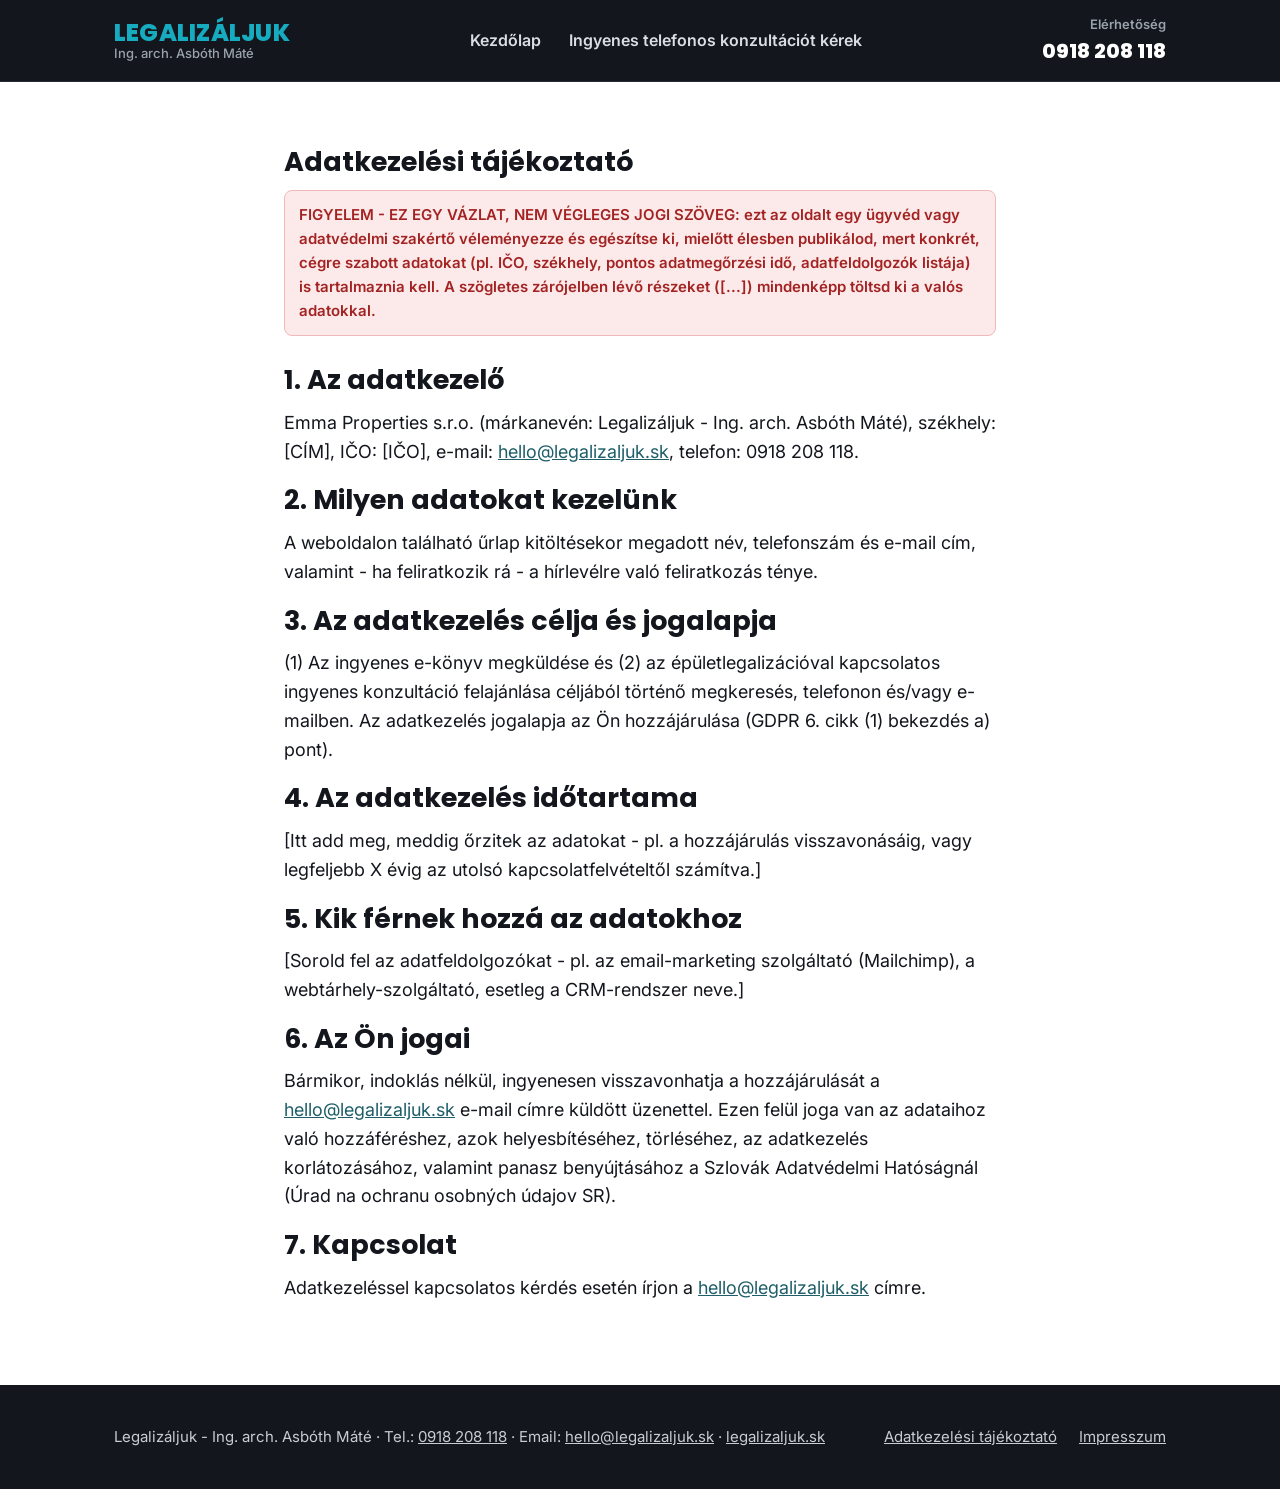
==== adatkezelesi-tajekoztato.html @ 5e718c87 "Initial commit: Legalizáljuk landing page + Supabase/Resend lead pipeline Co-Authored-By: Claude Son" ====
<!DOCTYPE html>
<html lang="hu">
<head>
<meta charset="UTF-8">
<meta name="viewport" content="width=device-width, initial-scale=1.0">
<title>Adatkezelési tájékoztató - Legalizáljuk</title>
<link rel="preconnect" href="https://fonts.googleapis.com">
<link rel="preconnect" href="https://fonts.gstatic.com" crossorigin>
<link href="https://fonts.googleapis.com/css2?family=Inter:wght@400;500;600;700&family=Poppins:wght@700;800&display=swap" rel="stylesheet">
<link rel="stylesheet" href="style.css">
</head>
<body>

<header class="site-header">
  <div class="wrap">
    <a href="index.html" class="logo">
      <span class="logo-word">LEGALIZÁLJUK</span>
      <span class="logo-sub">Ing. arch. Asbóth Máté</span>
    </a>
    <nav class="site-nav">
      <a href="index.html">Kezdőlap</a>
      <a href="index.html#form-consult" data-consult-cta="compact" data-locked-label="Telefonos konzultációt kérek (50 €)">Ingyenes telefonos konzultációt kérek</a>
    </nav>
    <a href="tel:+421918208118" class="header-phone">
      <span class="label">Elérhetőség</span>
      <span class="num">0918 208 118</span>
    </a>
  </div>
</header>

<section class="section">
  <div class="wrap" style="max-width:760px;">
    <h1>Adatkezelési tájékoztató</h1>

    <div class="form-error show" style="margin-bottom:28px;">
      FIGYELEM - EZ EGY VÁZLAT, NEM VÉGLEGES JOGI SZÖVEG: ezt az oldalt egy ügyvéd vagy adatvédelmi szakértő
      véleményezze és egészítse ki, mielőtt élesben publikálod, mert konkrét, cégre szabott adatokat
      (pl. IČO, székhely, pontos adatmegőrzési idő, adatfeldolgozók listája) is tartalmaznia kell.
      A szögletes zárójelben lévő részeket ([...]) mindenképp töltsd ki a valós adatokkal.
    </div>

    <h2>1. Az adatkezelő</h2>
    <p>Emma Properties s.r.o. (márkanevén: Legalizáljuk - Ing. arch. Asbóth Máté), székhely: [CÍM], IČO: [IČO], e-mail: <a href="mailto:hello@legalizaljuk.sk">hello@legalizaljuk.sk</a>, telefon: 0918 208 118.</p>

    <h2>2. Milyen adatokat kezelünk</h2>
    <p>A weboldalon található űrlap kitöltésekor megadott név, telefonszám és e-mail cím, valamint - ha feliratkozik rá - a hírlevélre való feliratkozás ténye.</p>

    <h2>3. Az adatkezelés célja és jogalapja</h2>
    <p>(1) Az ingyenes e-könyv megküldése és (2) az épületlegalizációval kapcsolatos ingyenes konzultáció felajánlása céljából történő megkeresés, telefonon és/vagy e-mailben. Az adatkezelés jogalapja az Ön hozzájárulása (GDPR 6. cikk (1) bekezdés a) pont).</p>

    <h2>4. Az adatkezelés időtartama</h2>
    <p>[Itt add meg, meddig őrzitek az adatokat - pl. a hozzájárulás visszavonásáig, vagy legfeljebb X évig az utolsó kapcsolatfelvételtől számítva.]</p>

    <h2>5. Kik férnek hozzá az adatokhoz</h2>
    <p>[Sorold fel az adatfeldolgozókat - pl. az email-marketing szolgáltató (Mailchimp), a webtárhely-szolgáltató, esetleg a CRM-rendszer neve.]</p>

    <h2>6. Az Ön jogai</h2>
    <p>Bármikor, indoklás nélkül, ingyenesen visszavonhatja a hozzájárulását a <a href="mailto:hello@legalizaljuk.sk">hello@legalizaljuk.sk</a> e-mail címre küldött üzenettel. Ezen felül joga van az adataihoz való hozzáféréshez, azok helyesbítéséhez, törléséhez, az adatkezelés korlátozásához, valamint panasz benyújtásához a Szlovák Adatvédelmi Hatóságnál (Úrad na ochranu osobných údajov SR).</p>

    <h2>7. Kapcsolat</h2>
    <p>Adatkezeléssel kapcsolatos kérdés esetén írjon a <a href="mailto:hello@legalizaljuk.sk">hello@legalizaljuk.sk</a> címre.</p>
  </div>
</section>

<footer class="site-footer">
  <div class="wrap">
    <div>Legalizáljuk - Ing. arch. Asbóth Máté · Tel.: <a href="tel:+421918208118">0918 208 118</a> · Email: <a href="mailto:hello@legalizaljuk.sk">hello@legalizaljuk.sk</a> · <a href="https://legalizaljuk.sk">legalizaljuk.sk</a></div>
    <div class="footer-links">
      <a href="adatkezelesi-tajekoztato.html">Adatkezelési tájékoztató</a>
      <a href="impresszum.html">Impresszum</a>
    </div>
  </div>
</footer>

<!-- ================= MOBIL STICKY CTA SÁV ================= -->
<div class="mobile-sticky-cta">
  <a href="index.html#form-consult" class="btn btn-cyan" data-consult-cta="compact" data-locked-label="Konzultáció (50 €)">Ingyenes konzultáció</a>
  <a href="index.html#form" class="btn btn-outline-dark">Ingyenes könyv</a>
</div>

</body>
</html>
---- style.css ----
/* =========================================================
   Legalizáljuk - landing page stílusok
   Design-elv: fehér alap, sötét szöveg, EGY kiemelő szín
   (sötét teal), nagy kontrasztok, 50+ / gyengénlátó
   látogatóknak is jól olvasható méretek.
   ========================================================= */

:root{
  --ink:        #13161C;
  --ink-soft:   #3A3F49;
  --teal:       #1E5E68;
  --teal-dark:  #163F47;
  --cyan:       #17ABC0;
  --white:      #FFFFFF;
  --bg-soft:    #F4F8F8;
  --border:     #E1E7E7;
  --red:        #E63946;
  --black:      #0B0C0E;
  --radius:     14px;
  --max-w:      1100px;
  --shadow:     0 10px 30px rgba(19,22,28,0.10);
}

*, *::before, *::after{ box-sizing: border-box; }

html{ scroll-behavior: smooth; }

body{
  margin: 0;
  font-family: "Inter", "Segoe UI", system-ui, -apple-system, Arial, sans-serif;
  color: var(--ink);
  background: var(--white);
  font-size: 18px;
  line-height: 1.6;
  -webkit-font-smoothing: antialiased;
}

h1, h2, h3{
  font-family: "Poppins", "Inter", system-ui, sans-serif;
  font-weight: 700;
  line-height: 1.15;
  margin: 0 0 0.5em 0;
  color: var(--ink);
}

p{ margin: 0 0 1em 0; }

a{ color: var(--teal); }

img{ max-width: 100%; display: block; }

.wrap{
  max-width: var(--max-w);
  margin: 0 auto;
  padding: 0 24px;
}

.section{
  padding: 64px 0;
}

.section-tight{ padding: 40px 0; }

.section-alt{
  background: var(--bg-soft);
}

.eyebrow{
  display: inline-block;
  font-weight: 700;
  letter-spacing: 0.04em;
  text-transform: uppercase;
  font-size: 15px;
  color: var(--teal);
  margin-bottom: 12px;
}

.center{ text-align: center; }

/* ---------- Gombok ---------- */
.btn{
  display: inline-flex;
  align-items: center;
  justify-content: center;
  gap: 10px;
  font-family: "Poppins", sans-serif;
  font-weight: 700;
  font-size: 19px;
  text-decoration: none;
  border: none;
  border-radius: 999px;
  padding: 18px 34px;
  cursor: pointer;
  transition: transform .12s ease, box-shadow .12s ease, opacity .12s ease;
  min-height: 56px;
}
.btn:hover{ transform: translateY(-1px); opacity: 0.95; }
.btn:active{ transform: translateY(0); }

.btn-primary{
  background: var(--teal);
  color: var(--white);
  box-shadow: 0 8px 20px rgba(30,94,104,0.30);
}
.btn-cyan{
  background: var(--cyan);
  color: var(--ink);
  box-shadow: 0 8px 20px rgba(23,171,192,0.30);
}
.btn-outline{
  background: transparent;
  color: var(--teal);
  border: 2px solid var(--teal);
}
.btn-block{ width: 100%; }
.btn-lg{ font-size: 21px; padding: 20px 30px; }
.btn[hidden]{ display: none; }

/* ---------- Konzultáció CTA - akciós visszaszámlálós gomb ---------- */
.btn-timer{
  flex-direction: column;
  gap: 6px;
  padding-top: 13px;
  padding-bottom: 13px;
}
.btn-timer .timer-row{
  display: flex;
  align-items: center;
  flex-wrap: wrap;
  justify-content: center;
  gap: 8px;
  font-size: 13px;
  font-weight: 700;
  letter-spacing: 0;
}
.btn-timer .orig-offer{
  opacity: 0.8;
}
.btn-timer .orig-price{
  display: inline-block;
  font-size: 15px;
  font-weight: 800;
  text-decoration: line-through;
  text-decoration-color: var(--red);
  text-decoration-thickness: 2px;
  margin-left: 3px;
}
.btn-timer .free-badge{
  display: inline-flex;
  align-items: center;
  gap: 5px;
  background: var(--red);
  color: var(--white);
  font-weight: 800;
  font-size: 14px;
  letter-spacing: 0.02em;
  padding: 4px 11px;
  border-radius: 999px;
  box-shadow: 0 2px 8px rgba(230,57,70,0.45);
}
.btn-timer .free-badge .consult-timer-value{
  font-variant-numeric: tabular-nums;
  font-size: 15px;
  font-weight: 900;
}
.btn-timer .timer-main{
  font-family: "Poppins", sans-serif;
}
.btn-timer .timer-main .word-ingyenes{
  font-size: 1.18em;
  font-weight: 900;
}
/* "lezárt" (24 órás) állapot - nincs ár, helyette piros sürgetés hívja fel a figyelmet */
.btn-timer.is-locked .urgent-badge{
  display: inline-flex;
  align-items: center;
  gap: 7px;
  background: var(--red);
  color: var(--white);
  font-weight: 800;
  font-size: 14px;
  letter-spacing: 0.02em;
  padding: 4px 12px;
  border-radius: 999px;
  box-shadow: 0 2px 8px rgba(230,57,70,0.45);
}
.urgent-dot{
  display: inline-block;
  width: 8px;
  height: 8px;
  flex-shrink: 0;
  border-radius: 50%;
  background: var(--white);
  animation: legal-pulse-dot-white 1.6s infinite;
}
/* piros sürgető pötty a kompakt CTA-kon (fejléc-nav, mobil sticky sáv) */
[data-consult-cta="compact"].is-locked{
  color: var(--red);
  font-weight: 800;
}
[data-consult-cta="compact"].is-locked .urgent-dot{
  background: var(--red);
  margin-right: 7px;
  vertical-align: middle;
  animation: legal-pulse-dot-red 1.6s infinite;
}
.btn[data-consult-cta="compact"].is-locked{
  background: var(--red);
  border-color: var(--red);
  color: var(--white);
}
.btn[data-consult-cta="compact"].is-locked .urgent-dot{ background: var(--white); }
.text-urgent{ color: var(--red); font-weight: 800; }
@keyframes legal-pulse-dot-white{
  0%{ box-shadow: 0 0 0 0 rgba(255,255,255,0.7); }
  70%{ box-shadow: 0 0 0 6px rgba(255,255,255,0); }
  100%{ box-shadow: 0 0 0 0 rgba(255,255,255,0); }
}
@keyframes legal-pulse-dot-red{
  0%{ box-shadow: 0 0 0 0 rgba(230,57,70,0.6); }
  70%{ box-shadow: 0 0 0 6px rgba(230,57,70,0); }
  100%{ box-shadow: 0 0 0 0 rgba(230,57,70,0); }
}

/* ---------- Fejléc (sötét, ugyanaz mint a hero) ---------- */
.site-header{
  position: sticky;
  top: 0;
  z-index: 50;
  background: var(--ink);
  border-bottom: 1px solid #262B34;
}
.site-header .wrap{
  display: flex;
  align-items: center;
  justify-content: space-between;
  padding-top: 14px;
  padding-bottom: 14px;
  gap: 16px;
}
.site-nav{
  display: flex;
  gap: 28px;
}
.site-nav a{
  font-weight: 600;
  font-size: 16px;
  color: #D9DEE3;
  text-decoration: none;
}
.site-nav a:hover{ color: var(--cyan); }
.site-nav a.active{ color: var(--cyan); }
@media (max-width: 680px){
  .site-nav{ display: none; }
}
.logo{
  display: flex;
  flex-direction: column;
  line-height: 1.1;
  text-decoration: none;
}
.logo-word{
  font-family: "Poppins", sans-serif;
  font-weight: 800;
  font-size: 24px;
  color: var(--cyan);
  letter-spacing: 0.01em;
}
.logo-sub{
  font-size: 13px;
  color: #9AA3AC;
  font-weight: 500;
}
.header-phone{
  display: flex;
  flex-direction: column;
  align-items: flex-end;
  text-decoration: none;
  color: var(--white);
}
.header-phone .label{
  font-size: 13px;
  color: #9AA3AC;
  font-weight: 600;
}
.header-phone .num{
  font-family: "Poppins", sans-serif;
  font-weight: 800;
  font-size: 20px;
  color: var(--white);
  white-space: nowrap;
}
.header-phone:hover .num{ color: var(--cyan); }

/* ---------- HERO (sötét) ---------- */
.hero{
  padding: 80px 0 64px 0;
  text-align: center;
}
.hero-dark{
  background: var(--ink);
  color: var(--white);
}
.hero-dark h1{
  color: var(--white);
  font-size: clamp(32px, 5.4vw, 50px);
  max-width: 820px;
  margin: 0 auto 18px auto;
}
.hero-dark .hero-sub{
  font-size: clamp(19px, 2.6vw, 24px);
  font-weight: 500;
  font-family: "Inter", sans-serif;
  color: #D9DEE3;
  max-width: 680px;
  margin: 0 auto 40px auto;
  line-height: 1.5;
}
.hero-flag-badge{
  display: inline-flex;
  align-items: center;
  gap: 8px;
  background: rgba(255,255,255,0.08);
  border: 1px solid rgba(255,255,255,0.2);
  color: #D9DEE3;
  font-weight: 700;
  font-size: 14px;
  padding: 8px 18px;
  border-radius: 999px;
  margin-bottom: 22px;
}
.hero-ctas{
  display: flex;
  flex-direction: column;
  align-items: center;
  gap: 24px;
}
.hero-contact{
  display: inline-flex;
  flex-direction: column;
  align-items: center;
  gap: 4px;
  text-decoration: none;
}
.hero-contact .label{
  font-size: 14px;
  font-weight: 700;
  color: #9AA3AC;
  text-transform: uppercase;
  letter-spacing: 0.05em;
}
.hero-contact .hero-phone{
  font-family: "Poppins", sans-serif;
  font-weight: 800;
  font-size: 26px;
  color: var(--white);
}
.hero-contact-extra{
  display: flex;
  gap: 24px;
  flex-wrap: wrap;
  justify-content: center;
  margin-top: 4px;
}
.hero-contact-extra a{
  display: inline-flex;
  align-items: center;
  gap: 7px;
  color: #D9DEE3;
  font-weight: 600;
  font-size: 15px;
  text-decoration: none;
}
.hero-contact-extra a:hover{ color: var(--cyan); }
.hero-contact-extra svg{ width: 19px; height: 19px; flex-shrink: 0; }

/* ---------- VISSZASZÁMLÁLÓ ---------- */
.countdown-panel{
  background: var(--black);
  color: var(--white);
  padding: 48px 0;
}
.countdown-title{
  max-width: 760px;
  margin: 0 auto 28px auto;
  text-align: center;
  font-size: clamp(17px, 2.4vw, 21px);
  font-weight: 600;
  color: #E7E7E7;
  font-family: "Inter", sans-serif;
}
.countdown-grid{
  display: flex;
  justify-content: center;
  gap: clamp(10px, 3vw, 28px);
  flex-wrap: wrap;
  margin-bottom: 28px;
}
.countdown-unit{
  text-align: center;
  min-width: 78px;
}
.countdown-unit .num{
  font-family: "Poppins", sans-serif;
  font-weight: 800;
  font-size: clamp(38px, 8vw, 64px);
  color: var(--red);
  line-height: 1;
  font-variant-numeric: tabular-nums;
}
.countdown-unit .lbl{
  margin-top: 6px;
  font-size: 14px;
  text-transform: uppercase;
  letter-spacing: 0.06em;
  color: #B9B9B9;
  font-weight: 700;
}
.countdown-note{
  max-width: 680px;
  margin: 0 auto;
  text-align: center;
  color: var(--white);
  font-size: 18px;
  font-weight: 600;
}

/* ---------- E-KÖNYV ---------- */
.ebook-section .wrap{
  display: grid;
  grid-template-columns: minmax(300px, 460px) 1fr;
  gap: 48px;
  align-items: center;
}
.ebook-cover-wrap{
  justify-self: center;
}
.ebook-cover-wrap img{
  border-radius: 10px;
  box-shadow: var(--shadow);
  transform: rotate(-2deg);
}
.ebook-copy h2{ font-size: clamp(24px,3vw,30px); }
.ebook-copy .sub{
  font-size: 17px;
  color: var(--ink-soft);
  margin-bottom: 26px;
}

/* ---------- BEMUTATKOZÁS ---------- */
.bio-section .wrap{
  display: grid;
  grid-template-columns: minmax(200px, 300px) 1fr;
  gap: 48px;
  align-items: center;
}
.bio-photo img{
  border-radius: var(--radius);
  box-shadow: var(--shadow);
  aspect-ratio: 4/5;
  object-fit: cover;
  width: 100%;
}
.bio-copy h2{ font-size: clamp(26px,3.6vw,34px); }
.bio-name{
  font-family: "Poppins", sans-serif;
  font-weight: 800;
  font-size: 24px;
  margin-top: 4px;
}
.bio-title{
  color: var(--teal);
  font-weight: 700;
  margin-bottom: 16px;
}
.bio-quote{
  margin-top: 18px;
  padding-left: 18px;
  border-left: 4px solid var(--cyan);
  font-style: italic;
  color: var(--ink-soft);
  font-size: 19px;
}

/* ---------- PROBLÉMA lista ---------- */
.problem-list{
  display: grid;
  grid-template-columns: repeat(2, 1fr);
  gap: 24px;
  margin-top: 36px;
}
.problem-card{
  display: flex;
  gap: 16px;
  align-items: flex-start;
  background: var(--white);
  border: 1px solid var(--border);
  border-radius: var(--radius);
  padding: 22px;
}
.problem-card img{
  width: 44px;
  height: 44px;
  flex-shrink: 0;
}
.problem-card p{
  margin: 0;
  font-size: 18px;
  font-weight: 600;
  color: var(--ink);
}

/* ---------- MEGOLDÁS ---------- */
.solution-list{
  list-style: none;
  margin: 24px 0 32px 0;
  padding: 0;
  max-width: 720px;
}
.solution-list li{
  display: flex;
  gap: 14px;
  align-items: flex-start;
  font-size: 19px;
  font-weight: 600;
  padding: 10px 0;
  border-bottom: 1px solid var(--border);
}
.solution-list li:last-child{ border-bottom: none; }
.solution-list .tick{
  flex-shrink: 0;
  width: 26px;
  height: 26px;
  border-radius: 50%;
  background: var(--teal);
  color: var(--white);
  display: flex;
  align-items: center;
  justify-content: center;
  font-size: 15px;
  font-weight: 800;
  margin-top: 2px;
}

/* ---------- HOGYAN MŰKÖDIK ---------- */
.steps{
  display: grid;
  grid-template-columns: repeat(3, 1fr);
  gap: 28px;
  margin-top: 36px;
}
.steps-4{ grid-template-columns: repeat(4, 1fr); }
@media (max-width: 900px){
  .steps-4{ grid-template-columns: repeat(2, 1fr); }
}
.step{
  text-align: center;
  padding: 8px;
}
.step .step-num{
  width: 56px;
  height: 56px;
  border-radius: 50%;
  background: var(--teal);
  color: var(--white);
  font-family: "Poppins", sans-serif;
  font-weight: 800;
  font-size: 24px;
  display: flex;
  align-items: center;
  justify-content: center;
  margin: 0 auto 16px auto;
}
.step p{ font-size: 18px; font-weight: 600; color: var(--ink); }

/* ---------- Teljes folyamat - függőleges flow-diagram, nyilakkal ---------- */
.flow{
  list-style: none;
  margin: 36px 0 0 0;
  padding: 0;
  max-width: 760px;
}
.flow-step{
  position: relative;
  display: flex;
  gap: 22px;
  padding-bottom: 34px;
}
.flow-step:last-child{ padding-bottom: 0; }
.flow-num{
  position: relative;
  z-index: 1;
  flex-shrink: 0;
  width: 48px;
  height: 48px;
  border-radius: 50%;
  background: var(--teal);
  color: var(--white);
  font-family: "Poppins", sans-serif;
  font-weight: 800;
  font-size: 20px;
  display: flex;
  align-items: center;
  justify-content: center;
}
.flow-step:not(:last-child)::before{
  content: "";
  position: absolute;
  left: 23px;
  top: 48px;
  bottom: -6px;
  width: 2px;
  background: var(--border);
}
.flow-step:not(:last-child)::after{
  content: "▾";
  position: absolute;
  left: 15px;
  bottom: 2px;
  width: 18px;
  height: 18px;
  line-height: 18px;
  text-align: center;
  font-size: 13px;
  color: var(--teal);
  background: var(--white);
}
.flow-body{ padding-top: 6px; }
.flow-title{
  font-family: "Poppins", sans-serif;
  font-weight: 800;
  font-size: 19px;
  color: var(--ink);
  margin: 0 0 4px 0;
}
.flow-body p:not(.flow-title){
  margin: 0;
  color: var(--ink-soft);
  font-size: 16px;
  line-height: 1.55;
}
@media (max-width: 560px){
  .flow-step{ gap: 16px; padding-bottom: 26px; }
  .flow-num{ width: 40px; height: 40px; font-size: 17px; }
  .flow-step:not(:last-child)::before{ left: 19px; top: 40px; }
  .flow-step:not(:last-child)::after{ left: 11px; }
}

/* ---------- CTA doboz ismétlés ---------- */
.cta-repeat{
  text-align: center;
  margin-top: 40px;
}

/* ---------- CTA gombsor (két gomb mindig egymás mellett) ---------- */
.cta-row{
  display: flex;
  flex-wrap: wrap;
  align-items: center;
  gap: 16px;
}
.cta-row-center{ justify-content: center; }

/* ---------- FORM (3 lépéses sötét kvíz-kártya) ---------- */
.form-section-dark{
  background: var(--ink);
}
.wizard-card{
  max-width: 720px;
  margin: 0 auto;
  background: #1E222A;
  border-radius: var(--radius);
  padding: 40px 36px;
  box-shadow: 0 20px 50px rgba(0,0,0,0.35);
}

/* ---------- Könyv-igénylés felugró ablak (modal) ---------- */
.modal-overlay{
  position: fixed;
  inset: 0;
  background: rgba(11,12,14,0.75);
  display: flex;
  align-items: flex-start;
  justify-content: center;
  padding: 40px 20px;
  z-index: 200;
  overflow-y: auto;
}
.modal-overlay[hidden]{ display: none; }
.modal-card{
  position: relative;
  width: 100%;
  margin: auto;
}
.modal-close{
  position: absolute;
  top: 14px;
  right: 14px;
  width: 38px;
  height: 38px;
  border-radius: 50%;
  background: #262B34;
  border: 2px solid #3A414C;
  color: var(--white);
  font-size: 22px;
  line-height: 1;
  cursor: pointer;
  display: flex;
  align-items: center;
  justify-content: center;
  transition: border-color .15s ease, background .15s ease;
}
.modal-close:hover{ border-color: var(--cyan); background: #3A414C; }
body.modal-open{ overflow: hidden; }
@media (max-width: 560px){
  .modal-overlay{ padding: 20px 12px; }
  .modal-card{ padding: 32px 20px; }
}
.form-section-dark .wizard-title{
  color: var(--white);
  text-align: center;
  font-size: clamp(24px, 3.2vw, 32px);
}
.form-section-dark .wizard-sub{
  text-align: center;
  color: #AEB4BC;
  max-width: 520px;
  margin: 0 auto 28px auto;
  font-size: 17px;
}
.wizard-chips{
  display: flex;
  flex-wrap: wrap;
  gap: 8px;
  justify-content: center;
  margin-bottom: 8px;
}
.wizard-chips:not(:empty){ margin-bottom: 24px; }
.chip{
  display: inline-flex;
  align-items: center;
  gap: 8px;
  background: rgba(23,171,192,0.15);
  border: 1px solid var(--cyan);
  color: var(--cyan);
  font-size: 14px;
  font-weight: 700;
  padding: 8px 8px 8px 14px;
  border-radius: 999px;
}
.chip button{
  background: none;
  border: none;
  color: inherit;
  cursor: pointer;
  font-size: 16px;
  line-height: 1;
  padding: 2px;
}
.form-section-dark .wizard-label{
  color: var(--white);
  font-weight: 700;
  font-size: 18px;
  margin: 0 0 16px 0;
}
.option-grid{
  display: grid;
  grid-template-columns: repeat(2, 1fr);
  gap: 12px;
  margin-bottom: 8px;
}
.option-btn{
  background: #262B34;
  border: 2px solid #3A414C;
  color: var(--white);
  font-family: "Inter", sans-serif;
  font-weight: 600;
  font-size: 16px;
  border-radius: 10px;
  padding: 16px 14px;
  cursor: pointer;
  text-align: center;
  transition: border-color .15s ease, background .15s ease;
  min-height: 56px;
}
.option-btn:hover{ border-color: var(--cyan); }
.option-btn.selected{
  background: rgba(23,171,192,0.18);
  border-color: var(--cyan);
  color: var(--cyan);
}
.option-btn-warning{
  grid-column: 1 / -1;
  text-align: left;
  border-color: #7A2E2E;
  color: #FF9C9C;
}
.option-btn-warning:hover{ border-color: var(--red); }
.option-btn-warning.selected{
  background: rgba(230,57,70,0.15);
  border-color: var(--red);
  color: #FFB4B4;
}
.form-section-dark .field label{ color: var(--white); }
.form-section-dark .field input[type="text"],
.form-section-dark .field input[type="tel"],
.form-section-dark .field input[type="email"],
.form-section-dark .field textarea{
  background: #262B34;
  border: 2px solid #3A414C;
  color: var(--white);
}
.form-section-dark .field input[type="text"]::placeholder,
.form-section-dark .field input[type="tel"]::placeholder,
.form-section-dark .field input[type="email"]::placeholder,
.form-section-dark .field textarea::placeholder{ color: #8B929B; }
.form-section-dark .field input:focus,
.form-section-dark .field textarea:focus{ border-color: var(--cyan); }
.form-section-dark .field textarea{ resize: vertical; font-family: inherit; }
.form-section-dark .field textarea.textarea-lg{ min-height: 130px; }
.form-section-dark .checkbox-field label{ color: #C3C8CE; }
.form-section-dark .checkbox-field.required label b{ color: var(--white); }
.form-section-dark .checkbox-field a{ color: var(--cyan); }
.field-row{ display: flex; gap: 16px; }
.field-row .field{ flex: 1; min-width: 0; }
.form-section-dark .field-hint{
  font-size: 14px;
  color: #8B929B;
  margin: -10px 0 20px 0;
}
.wizard-skip{ text-align: center; margin-top: 18px; }
.wizard-skip a{
  color: #9AA3AC;
  font-size: 14px;
  text-decoration: underline;
  cursor: pointer;
}
.wizard-skip a:hover{ color: var(--cyan); }
.wizard-nav{
  display: flex;
  gap: 14px;
  margin-top: 8px;
}
.btn-outline-dark{
  background: transparent;
  border: 2px solid #3A414C;
  color: var(--white);
  font-family: "Poppins", sans-serif;
  font-weight: 700;
  border-radius: 999px;
  padding: 16px 24px;
  cursor: pointer;
  font-size: 17px;
}
.btn-outline-dark:hover{ border-color: var(--cyan); }
.form-section-dark .form-microcopy{ color: #8B929B; }

.field{ margin-bottom: 18px; }
.field label{
  display: block;
  font-weight: 700;
  color: var(--ink);
  margin-bottom: 6px;
  font-size: 16px;
}
.field input[type="text"],
.field input[type="tel"],
.field input[type="email"],
.field textarea{
  width: 100%;
  padding: 14px 16px;
  font-size: 18px;
  border: 2px solid var(--border);
  border-radius: 10px;
  font-family: inherit;
  color: var(--ink);
}
.field textarea{ resize: vertical; }
.field input:focus,
.field textarea:focus{
  outline: none;
  border-color: var(--teal);
}
.checkbox-field{
  display: flex;
  gap: 12px;
  align-items: flex-start;
  margin-bottom: 16px;
}
.checkbox-field input{
  width: 22px;
  height: 22px;
  margin-top: 3px;
  flex-shrink: 0;
  accent-color: var(--teal);
}
.checkbox-field label{
  font-size: 15px;
  color: var(--ink-soft);
  line-height: 1.5;
}
.checkbox-field.required label b{ color: var(--ink); }
.form-microcopy{
  text-align: center;
  font-size: 14px;
  color: var(--ink-soft);
  margin-top: 14px;
}
.form-error{
  display: none;
  background: #FCE9E9;
  color: #A32323;
  border: 1px solid #F1B9B9;
  border-radius: 8px;
  padding: 12px 14px;
  font-size: 15px;
  margin-bottom: 16px;
  font-weight: 600;
}
.form-error.show{ display: block; }

/* ---------- GYIK ---------- */
.faq-item{
  border-bottom: 1px solid var(--border);
  padding: 20px 0;
}
.faq-item:first-child{ border-top: 1px solid var(--border); }
.faq-q{
  font-family: "Poppins", sans-serif;
  font-weight: 700;
  font-size: 19px;
  margin-bottom: 8px;
  color: var(--teal);
}
.faq-a{ color: var(--ink-soft); margin: 0; }

/* ---------- Footer ---------- */
.site-footer{
  background: var(--ink);
  color: #C9CDD3;
  padding: 40px 0;
  font-size: 15px;
}
.site-footer .wrap{
  display: flex;
  flex-wrap: wrap;
  justify-content: space-between;
  gap: 16px;
  align-items: center;
}
.site-footer a{ color: #C9CDD3; }
.site-footer .footer-links a{ margin-left: 18px; }
.site-footer .footer-links a:first-child{ margin-left: 0; }

/* ---------- Köszönő oldal ---------- */
.thanks-hero{
  text-align: center;
  padding: 80px 0 40px 0;
}
.check-badge{
  width: 96px;
  height: 96px;
  border-radius: 50%;
  background: var(--teal);
  color: var(--white);
  display: flex;
  align-items: center;
  justify-content: center;
  margin: 0 auto 28px auto;
}
.thanks-hero h1{ font-size: clamp(30px,5vw,44px); }
.thanks-hero .lead{
  max-width: 560px;
  margin: 0 auto;
  font-size: 20px;
  color: var(--ink-soft);
}
.thanks-cta{
  max-width: 560px;
  margin: 40px auto 0 auto;
  background: var(--teal);
  color: var(--white);
  border-radius: var(--radius);
  padding: 36px;
  text-align: center;
}
.thanks-cta h2{ color: var(--white); font-size: 24px; }
.thanks-cta .tel-btn{
  margin-top: 16px;
}
.thanks-cta .alt{
  margin-top: 16px;
  font-size: 15px;
  color: #DCEEF0;
}
.thanks-trust{
  text-align: center;
  max-width: 520px;
  margin: 28px auto 0 auto;
  color: var(--ink-soft);
  font-size: 16px;
}

/* ---------- Mobil sticky CTA sáv ---------- */
/* Csak mobilon (≤680px) jelenik meg, mindig elérhető marad görgetés
   közben is, hogy a látogató bárhonnan egy koppintással eljusson
   valamelyik űrlaphoz. */
.mobile-sticky-cta{
  display: none;
}
@media (max-width: 680px){
  .mobile-sticky-cta{
    display: flex;
    position: fixed;
    left: 0;
    right: 0;
    bottom: 0;
    z-index: 60;
    background: var(--ink);
    border-top: 1px solid #262B34;
    box-shadow: 0 -6px 20px rgba(0,0,0,0.35);
    padding: 10px 10px calc(10px + env(safe-area-inset-bottom, 0px)) 10px;
    gap: 8px;
    transition: transform .2s ease;
  }
  .mobile-sticky-cta.is-hidden{
    transform: translateY(100%);
  }
  .mobile-sticky-cta a.btn{
    flex: 1;
    min-height: 48px;
    padding: 12px 10px;
    font-size: 14px;
    text-align: center;
  }
  body{ padding-bottom: 76px; }
}

/* ---------- Reszponzív ---------- */
@media (max-width: 820px){
  .ebook-section .wrap,
  .bio-section .wrap{
    grid-template-columns: 1fr;
    text-align: center;
  }
  .bio-copy .bio-quote{ text-align: left; }
  .bio-section .cta-row,
  .ebook-section .cta-row,
  #feltetelek .cta-row{ justify-content: center; }
  .problem-list{ grid-template-columns: 1fr; }
  .steps{ grid-template-columns: 1fr; }
  .section{ padding: 48px 0; }
}

@media (max-width: 560px){
  body{ font-size: 17px; }
  .btn{ font-size: 18px; padding: 16px 24px; }
  .header-phone .num{ font-size: 17px; }
  .countdown-grid{
    display: grid;
    grid-template-columns: repeat(4, 1fr);
    gap: 8px;
    flex-wrap: unset;
  }
  .countdown-unit{ min-width: 0; }
  .countdown-unit .num{ font-size: 30px; }
  .countdown-unit .lbl{ font-size: 10.5px; letter-spacing: 0.02em; }
  .wizard-card{ padding: 28px 20px; }
  .option-grid{ grid-template-columns: 1fr; }
  .wizard-nav{ flex-direction: column-reverse; }
  .wizard-nav .btn{ width: 100%; }
  .field-row{ flex-direction: column; gap: 0; }
  .cta-row{ flex-direction: column; }
  .cta-row .btn{ width: 100%; }
}
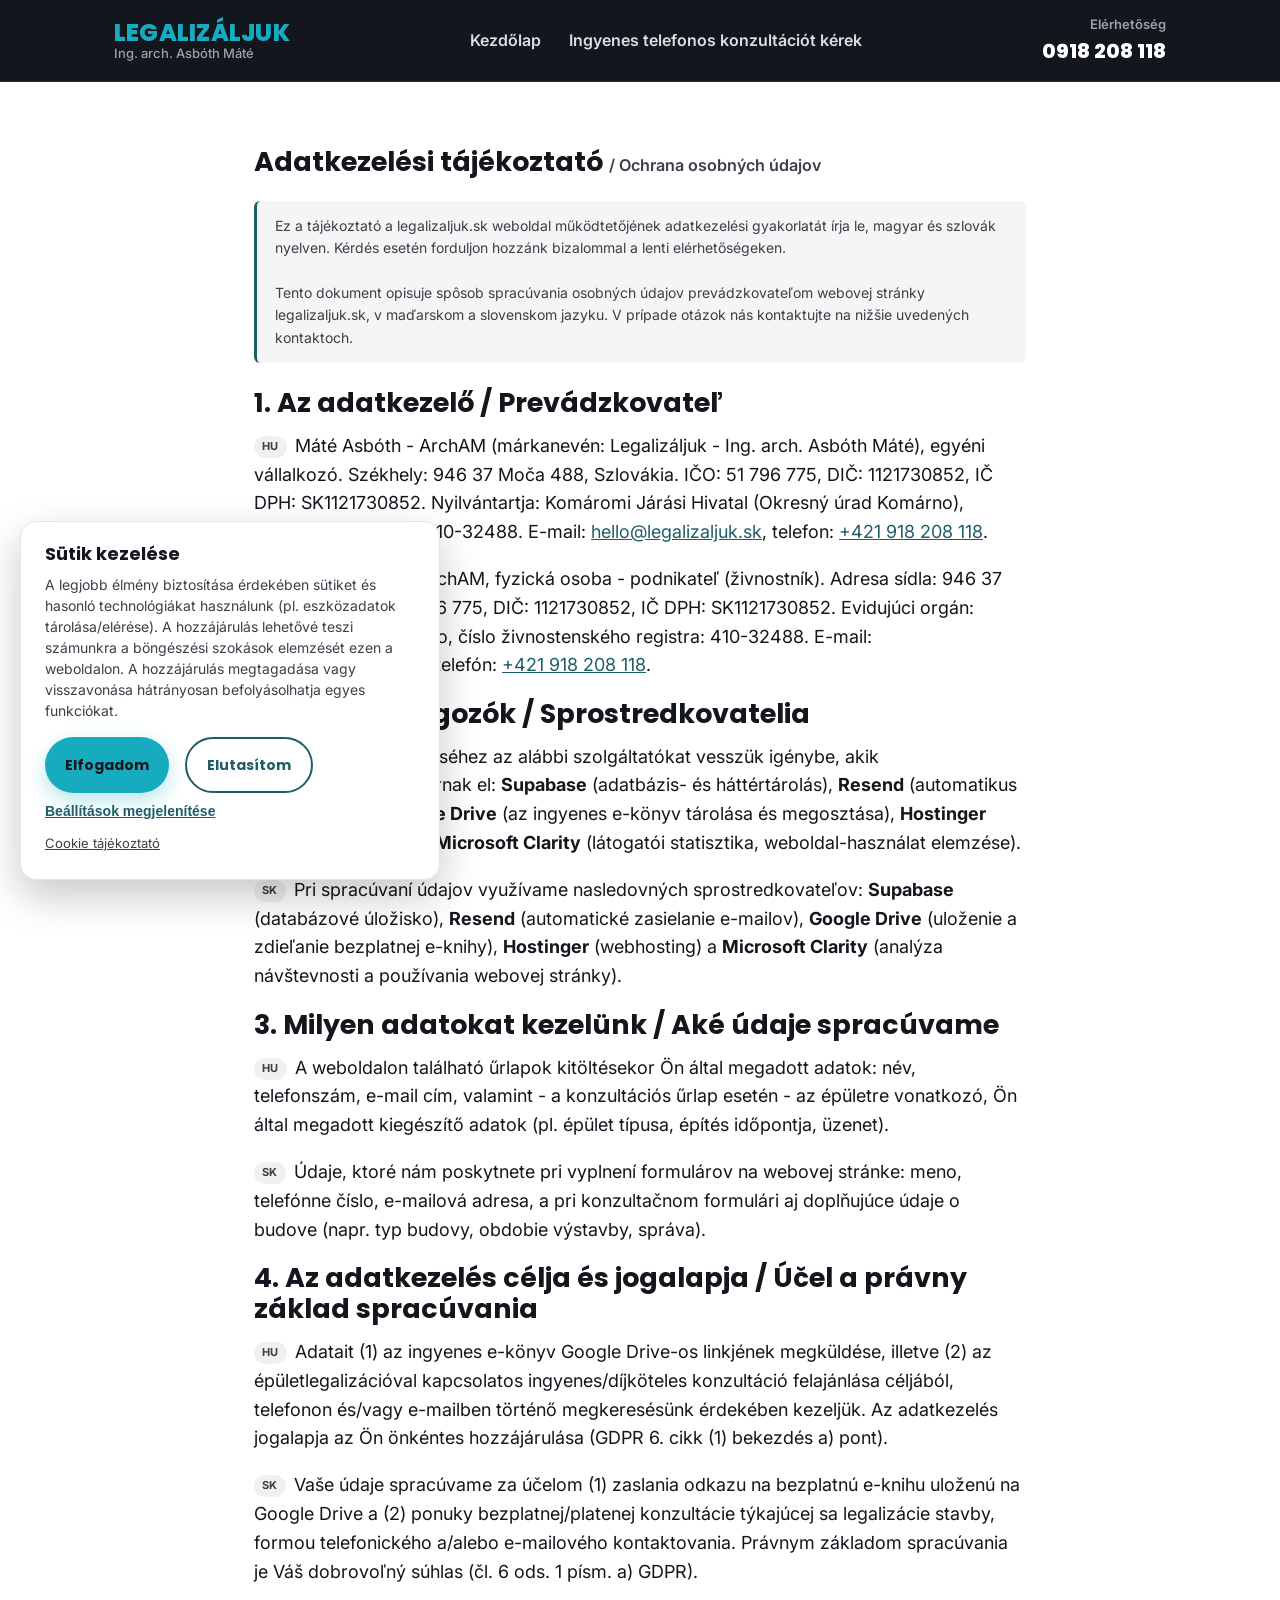
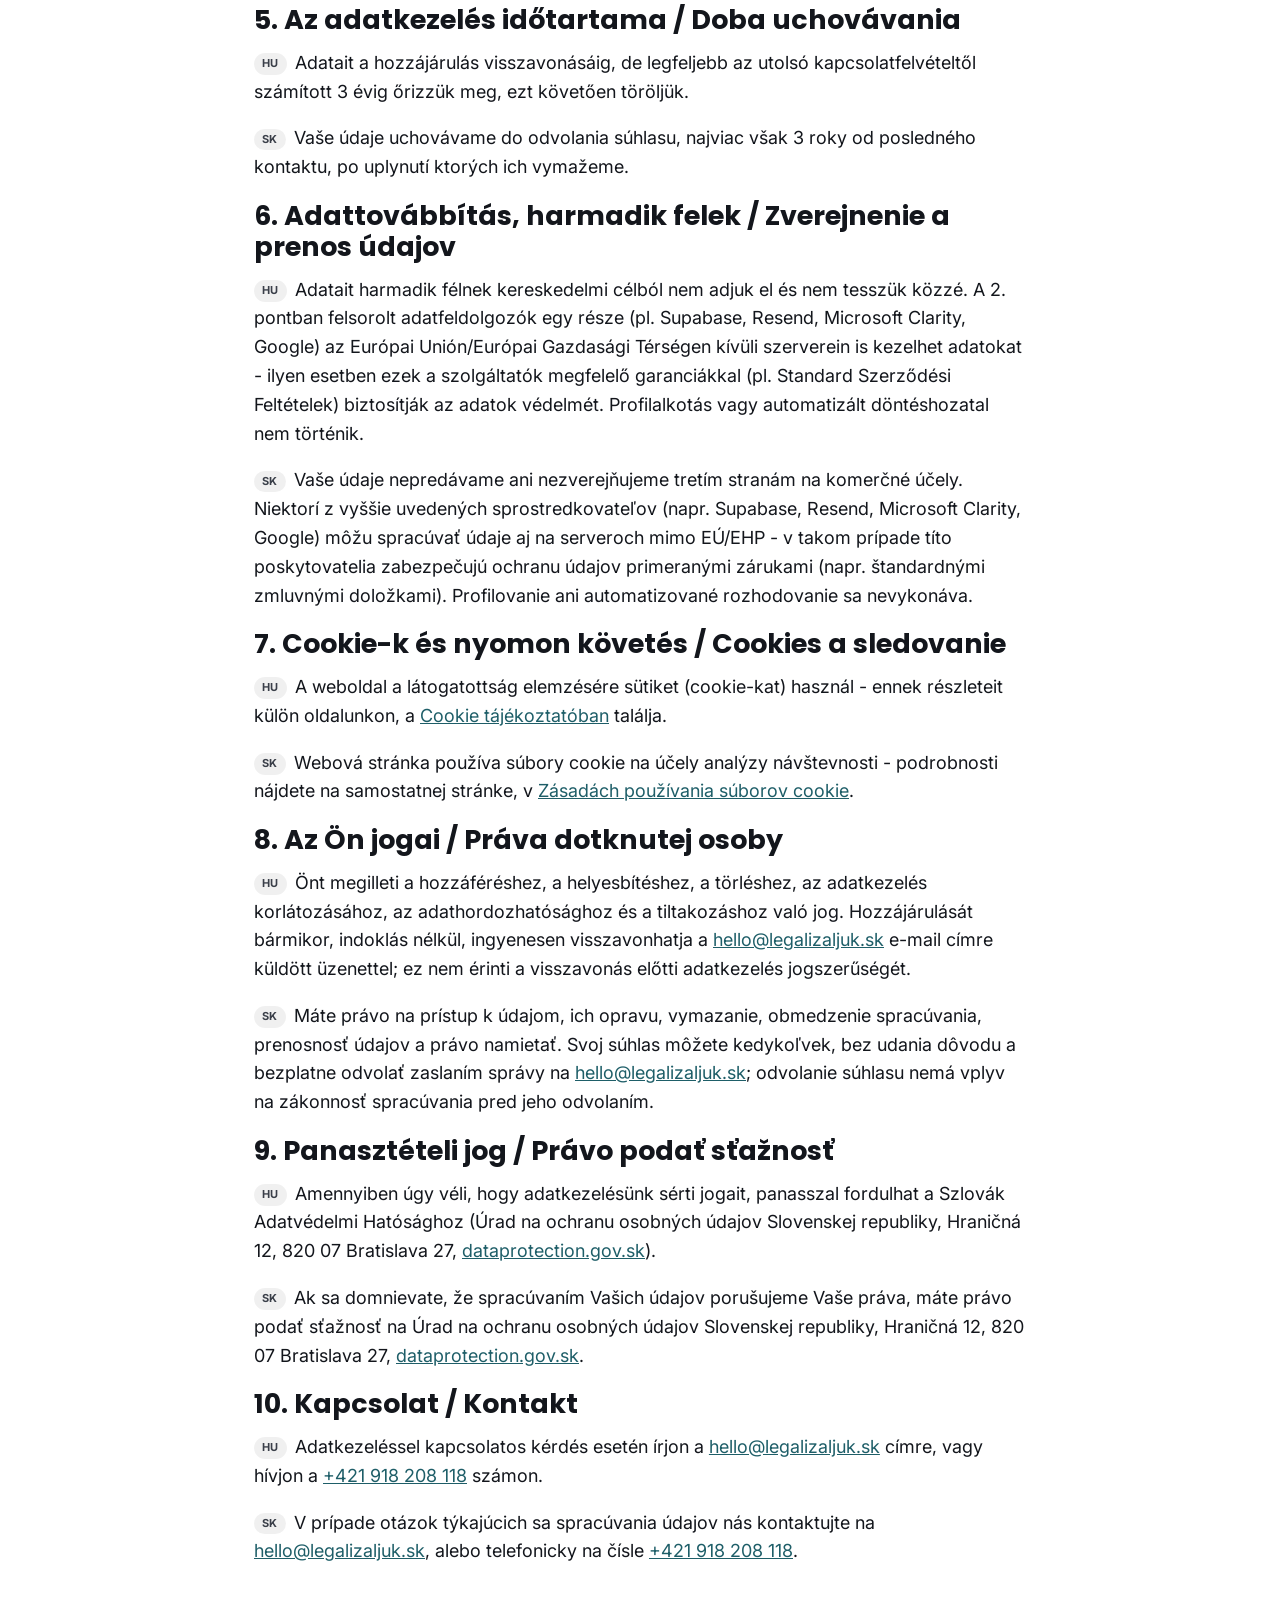
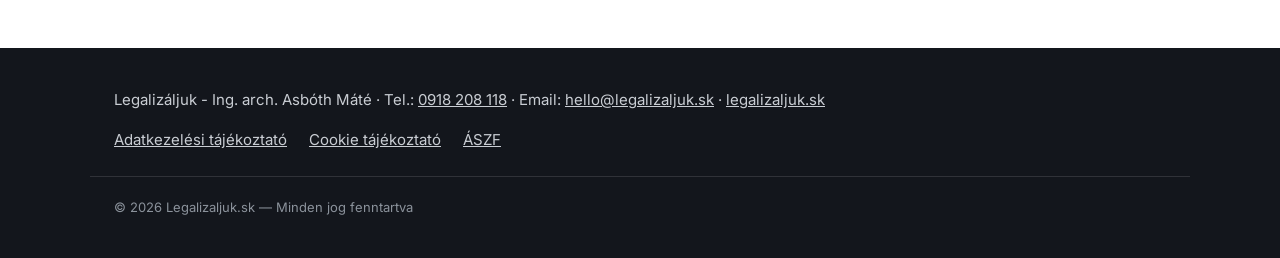
==== commit 279cd616: "Add legal pages, cookie consent banner, Microsoft Clarity, and mobile CTA fix - Fill out bilingual (" ====
--- a/adatkezelesi-tajekoztato.html
+++ b/adatkezelesi-tajekoztato.html
@@ -3,7 +3,8 @@
 <head>
 <meta charset="UTF-8">
 <meta name="viewport" content="width=device-width, initial-scale=1.0">
-<title>Adatkezelési tájékoztató - Legalizáljuk</title>
+<title>Adatkezelési tájékoztató / Ochrana osobných údajov - Legalizáljuk</title>
+
 <link rel="preconnect" href="https://fonts.googleapis.com">
 <link rel="preconnect" href="https://fonts.gstatic.com" crossorigin>
 <link href="https://fonts.googleapis.com/css2?family=Inter:wght@400;500;600;700&family=Poppins:wght@700;800&display=swap" rel="stylesheet">
@@ -29,36 +30,55 @@
 </header>
 
 <section class="section">
-  <div class="wrap" style="max-width:760px;">
-    <h1>Adatkezelési tájékoztató</h1>
+  <div class="wrap" style="max-width:820px;">
+    <h1>Adatkezelési tájékoztató <span style="font-size:0.6em; font-weight:600; color:var(--ink-soft);">/ Ochrana osobných údajov</span></h1>
 
-    <div class="form-error show" style="margin-bottom:28px;">
-      FIGYELEM - EZ EGY VÁZLAT, NEM VÉGLEGES JOGI SZÖVEG: ezt az oldalt egy ügyvéd vagy adatvédelmi szakértő
-      véleményezze és egészítse ki, mielőtt élesben publikálod, mert konkrét, cégre szabott adatokat
-      (pl. IČO, székhely, pontos adatmegőrzési idő, adatfeldolgozók listája) is tartalmaznia kell.
-      A szögletes zárójelben lévő részeket ([...]) mindenképp töltsd ki a valós adatokkal.
+    <div class="legal-note">
+      Ez a tájékoztató a legalizaljuk.sk weboldal működtetőjének adatkezelési gyakorlatát írja le, magyar és szlovák
+      nyelven. Kérdés esetén forduljon hozzánk bizalommal a lenti elérhetőségeken.<br><br>
+      Tento dokument opisuje spôsob spracúvania osobných údajov prevádzkovateľom webovej stránky legalizaljuk.sk,
+      v maďarskom a slovenskom jazyku. V prípade otázok nás kontaktujte na nižšie uvedených kontaktoch.
     </div>
 
-    <h2>1. Az adatkezelő</h2>
-    <p>Emma Properties s.r.o. (márkanevén: Legalizáljuk - Ing. arch. Asbóth Máté), székhely: [CÍM], IČO: [IČO], e-mail: <a href="mailto:hello@legalizaljuk.sk">hello@legalizaljuk.sk</a>, telefon: 0918 208 118.</p>
+    <h2>1. Az adatkezelő / Prevádzkovateľ</h2>
+    <p><span class="lang-badge">HU</span>Máté Asbóth - ArchAM (márkanevén: Legalizáljuk - Ing. arch. Asbóth Máté), egyéni vállalkozó. Székhely: 946 37 Moča 488, Szlovákia. IČO: 51 796 775, DIČ: 1121730852, IČ DPH: SK1121730852. Nyilvántartja: Komáromi Járási Hivatal (Okresný úrad Komárno), nyilvántartási szám: 410-32488. E-mail: <a href="mailto:hello@legalizaljuk.sk">hello@legalizaljuk.sk</a>, telefon: <a href="tel:+421918208118">+421 918 208 118</a>.</p>
+    <p><span class="lang-badge">SK</span>Máté Asbóth - ArchAM, fyzická osoba - podnikateľ (živnostník). Adresa sídla: 946 37 Moča 488. IČO: 51 796 775, DIČ: 1121730852, IČ DPH: SK1121730852. Evidujúci orgán: Okresný úrad Komárno, číslo živnostenského registra: 410-32488. E-mail: <a href="mailto:hello@legalizaljuk.sk">hello@legalizaljuk.sk</a>, telefón: <a href="tel:+421918208118">+421 918 208 118</a>.</p>
 
-    <h2>2. Milyen adatokat kezelünk</h2>
-    <p>A weboldalon található űrlap kitöltésekor megadott név, telefonszám és e-mail cím, valamint - ha feliratkozik rá - a hírlevélre való feliratkozás ténye.</p>
+    <h2>2. Adatfeldolgozók / Sprostredkovatelia</h2>
+    <p><span class="lang-badge">HU</span>Az adatok kezeléséhez az alábbi szolgáltatókat vesszük igénybe, akik adatfeldolgozóként járnak el: <b>Supabase</b> (adatbázis- és háttértárolás), <b>Resend</b> (automatikus e-mail-küldés), <b>Google Drive</b> (az ingyenes e-könyv tárolása és megosztása), <b>Hostinger</b> (weboldal-tárhely) és <b>Microsoft Clarity</b> (látogatói statisztika, weboldal-használat elemzése).</p>
+    <p><span class="lang-badge">SK</span>Pri spracúvaní údajov využívame nasledovných sprostredkovateľov: <b>Supabase</b> (databázové úložisko), <b>Resend</b> (automatické zasielanie e-mailov), <b>Google Drive</b> (uloženie a zdieľanie bezplatnej e-knihy), <b>Hostinger</b> (webhosting) a <b>Microsoft Clarity</b> (analýza návštevnosti a používania webovej stránky).</p>
 
-    <h2>3. Az adatkezelés célja és jogalapja</h2>
-    <p>(1) Az ingyenes e-könyv megküldése és (2) az épületlegalizációval kapcsolatos ingyenes konzultáció felajánlása céljából történő megkeresés, telefonon és/vagy e-mailben. Az adatkezelés jogalapja az Ön hozzájárulása (GDPR 6. cikk (1) bekezdés a) pont).</p>
+    <h2>3. Milyen adatokat kezelünk / Aké údaje spracúvame</h2>
+    <p><span class="lang-badge">HU</span>A weboldalon található űrlapok kitöltésekor Ön által megadott adatok: név, telefonszám, e-mail cím, valamint - a konzultációs űrlap esetén - az épületre vonatkozó, Ön által megadott kiegészítő adatok (pl. épület típusa, építés időpontja, üzenet).</p>
+    <p><span class="lang-badge">SK</span>Údaje, ktoré nám poskytnete pri vyplnení formulárov na webovej stránke: meno, telefónne číslo, e-mailová adresa, a pri konzultačnom formulári aj doplňujúce údaje o budove (napr. typ budovy, obdobie výstavby, správa).</p>
 
-    <h2>4. Az adatkezelés időtartama</h2>
-    <p>[Itt add meg, meddig őrzitek az adatokat - pl. a hozzájárulás visszavonásáig, vagy legfeljebb X évig az utolsó kapcsolatfelvételtől számítva.]</p>
+    <h2>4. Az adatkezelés célja és jogalapja / Účel a právny základ spracúvania</h2>
+    <p><span class="lang-badge">HU</span>Adatait (1) az ingyenes e-könyv Google Drive-os linkjének megküldése, illetve (2) az épületlegalizációval kapcsolatos ingyenes/díjköteles konzultáció felajánlása céljából, telefonon és/vagy e-mailben történő megkeresésünk érdekében kezeljük. Az adatkezelés jogalapja az Ön önkéntes hozzájárulása (GDPR 6. cikk (1) bekezdés a) pont).</p>
+    <p><span class="lang-badge">SK</span>Vaše údaje spracúvame za účelom (1) zaslania odkazu na bezplatnú e-knihu uloženú na Google Drive a (2) ponuky bezplatnej/platenej konzultácie týkajúcej sa legalizácie stavby, formou telefonického a/alebo e-mailového kontaktovania. Právnym základom spracúvania je Váš dobrovoľný súhlas (čl. 6 ods. 1 písm. a) GDPR).</p>
 
-    <h2>5. Kik férnek hozzá az adatokhoz</h2>
-    <p>[Sorold fel az adatfeldolgozókat - pl. az email-marketing szolgáltató (Mailchimp), a webtárhely-szolgáltató, esetleg a CRM-rendszer neve.]</p>
+    <h2>5. Az adatkezelés időtartama / Doba uchovávania</h2>
+    <p><span class="lang-badge">HU</span>Adatait a hozzájárulás visszavonásáig, de legfeljebb az utolsó kapcsolatfelvételtől számított 3 évig őrizzük meg, ezt követően töröljük.</p>
+    <p><span class="lang-badge">SK</span>Vaše údaje uchovávame do odvolania súhlasu, najviac však 3 roky od posledného kontaktu, po uplynutí ktorých ich vymažeme.</p>
 
-    <h2>6. Az Ön jogai</h2>
-    <p>Bármikor, indoklás nélkül, ingyenesen visszavonhatja a hozzájárulását a <a href="mailto:hello@legalizaljuk.sk">hello@legalizaljuk.sk</a> e-mail címre küldött üzenettel. Ezen felül joga van az adataihoz való hozzáféréshez, azok helyesbítéséhez, törléséhez, az adatkezelés korlátozásához, valamint panasz benyújtásához a Szlovák Adatvédelmi Hatóságnál (Úrad na ochranu osobných údajov SR).</p>
+    <h2>6. Adattovábbítás, harmadik felek / Zverejnenie a prenos údajov</h2>
+    <p><span class="lang-badge">HU</span>Adatait harmadik félnek kereskedelmi célból nem adjuk el és nem tesszük közzé. A 2. pontban felsorolt adatfeldolgozók egy része (pl. Supabase, Resend, Microsoft Clarity, Google) az Európai Unión/Európai Gazdasági Térségen kívüli szerverein is kezelhet adatokat - ilyen esetben ezek a szolgáltatók megfelelő garanciákkal (pl. Standard Szerződési Feltételek) biztosítják az adatok védelmét. Profilalkotás vagy automatizált döntéshozatal nem történik.</p>
+    <p><span class="lang-badge">SK</span>Vaše údaje nepredávame ani nezverejňujeme tretím stranám na komerčné účely. Niektorí z vyššie uvedených sprostredkovateľov (napr. Supabase, Resend, Microsoft Clarity, Google) môžu spracúvať údaje aj na serveroch mimo EÚ/EHP - v takom prípade títo poskytovatelia zabezpečujú ochranu údajov primeranými zárukami (napr. štandardnými zmluvnými doložkami). Profilovanie ani automatizované rozhodovanie sa nevykonáva.</p>
 
-    <h2>7. Kapcsolat</h2>
-    <p>Adatkezeléssel kapcsolatos kérdés esetén írjon a <a href="mailto:hello@legalizaljuk.sk">hello@legalizaljuk.sk</a> címre.</p>
+    <h2>7. Cookie-k és nyomon követés / Cookies a sledovanie</h2>
+    <p><span class="lang-badge">HU</span>A weboldal a látogatottság elemzésére sütiket (cookie-kat) használ - ennek részleteit külön oldalunkon, a <a href="cookie-tajekoztato.html">Cookie tájékoztatóban</a> találja.</p>
+    <p><span class="lang-badge">SK</span>Webová stránka používa súbory cookie na účely analýzy návštevnosti - podrobnosti nájdete na samostatnej stránke, v <a href="cookie-tajekoztato.html">Zásadách používania súborov cookie</a>.</p>
+
+    <h2>8. Az Ön jogai / Práva dotknutej osoby</h2>
+    <p><span class="lang-badge">HU</span>Önt megilleti a hozzáféréshez, a helyesbítéshez, a törléshez, az adatkezelés korlátozásához, az adathordozhatósághoz és a tiltakozáshoz való jog. Hozzájárulását bármikor, indoklás nélkül, ingyenesen visszavonhatja a <a href="mailto:hello@legalizaljuk.sk">hello@legalizaljuk.sk</a> e-mail címre küldött üzenettel; ez nem érinti a visszavonás előtti adatkezelés jogszerűségét.</p>
+    <p><span class="lang-badge">SK</span>Máte právo na prístup k údajom, ich opravu, vymazanie, obmedzenie spracúvania, prenosnosť údajov a právo namietať. Svoj súhlas môžete kedykoľvek, bez udania dôvodu a bezplatne odvolať zaslaním správy na <a href="mailto:hello@legalizaljuk.sk">hello@legalizaljuk.sk</a>; odvolanie súhlasu nemá vplyv na zákonnosť spracúvania pred jeho odvolaním.</p>
+
+    <h2>9. Panasztételi jog / Právo podať sťažnosť</h2>
+    <p><span class="lang-badge">HU</span>Amennyiben úgy véli, hogy adatkezelésünk sérti jogait, panasszal fordulhat a Szlovák Adatvédelmi Hatósághoz (Úrad na ochranu osobných údajov Slovenskej republiky, Hraničná 12, 820 07 Bratislava 27, <a href="https://dataprotection.gov.sk" target="_blank" rel="noopener">dataprotection.gov.sk</a>).</p>
+    <p><span class="lang-badge">SK</span>Ak sa domnievate, že spracúvaním Vašich údajov porušujeme Vaše práva, máte právo podať sťažnosť na Úrad na ochranu osobných údajov Slovenskej republiky, Hraničná 12, 820 07 Bratislava 27, <a href="https://dataprotection.gov.sk" target="_blank" rel="noopener">dataprotection.gov.sk</a>.</p>
+
+    <h2>10. Kapcsolat / Kontakt</h2>
+    <p><span class="lang-badge">HU</span>Adatkezeléssel kapcsolatos kérdés esetén írjon a <a href="mailto:hello@legalizaljuk.sk">hello@legalizaljuk.sk</a> címre, vagy hívjon a <a href="tel:+421918208118">+421 918 208 118</a> számon.</p>
+    <p><span class="lang-badge">SK</span>V prípade otázok týkajúcich sa spracúvania údajov nás kontaktujte na <a href="mailto:hello@legalizaljuk.sk">hello@legalizaljuk.sk</a>, alebo telefonicky na čísle <a href="tel:+421918208118">+421 918 208 118</a>.</p>
   </div>
 </section>
 
@@ -67,9 +87,11 @@
     <div>Legalizáljuk - Ing. arch. Asbóth Máté · Tel.: <a href="tel:+421918208118">0918 208 118</a> · Email: <a href="mailto:hello@legalizaljuk.sk">hello@legalizaljuk.sk</a> · <a href="https://legalizaljuk.sk">legalizaljuk.sk</a></div>
     <div class="footer-links">
       <a href="adatkezelesi-tajekoztato.html">Adatkezelési tájékoztató</a>
-      <a href="impresszum.html">Impresszum</a>
+      <a href="cookie-tajekoztato.html">Cookie tájékoztató</a>
+      <a href="aszf.html">ÁSZF</a>
     </div>
   </div>
+  <div class="wrap footer-bottom">© 2026 Legalizaljuk.sk — Minden jog fenntartva</div>
 </footer>
 
 <!-- ================= MOBIL STICKY CTA SÁV ================= -->
@@ -78,5 +100,6 @@
   <a href="index.html#form" class="btn btn-outline-dark">Ingyenes könyv</a>
 </div>
 
+<script src="cookie-consent.js"></script>
 </body>
 </html>
--- a/style.css
+++ b/style.css
@@ -951,6 +951,37 @@
 .site-footer a{ color: #C9CDD3; }
 .site-footer .footer-links a{ margin-left: 18px; }
 .site-footer .footer-links a:first-child{ margin-left: 0; }
+.site-footer .footer-bottom{
+  margin-top: 24px;
+  padding-top: 20px;
+  border-top: 1px solid rgba(255,255,255,0.12);
+  text-align: center;
+  font-size: 13px;
+  color: #8B929B;
+}
+
+/* ---------- Kétnyelvű jogi oldalak (HU/SK) ---------- */
+.lang-badge{
+  display: inline-block;
+  font-size: 11px;
+  font-weight: 700;
+  letter-spacing: 0.04em;
+  padding: 2px 8px;
+  border-radius: 999px;
+  margin-right: 8px;
+  background: rgba(0,0,0,0.06);
+  color: var(--ink-soft);
+  vertical-align: middle;
+}
+.legal-note{
+  background: rgba(0,0,0,0.04);
+  border-left: 3px solid var(--teal);
+  padding: 14px 18px;
+  border-radius: 6px;
+  font-size: 14px;
+  color: var(--ink-soft);
+  margin: 24px 0;
+}
 
 /* ---------- Köszönő oldal ---------- */
 .thanks-hero{
@@ -1029,8 +1060,9 @@
   .mobile-sticky-cta a.btn{
     flex: 1;
     min-height: 48px;
-    padding: 12px 10px;
-    font-size: 14px;
+    padding: 12px 8px;
+    font-size: 16px;
+    line-height: 1.2;
     text-align: center;
   }
   body{ padding-bottom: 76px; }
@@ -1073,3 +1105,96 @@
   .cta-row{ flex-direction: column; }
   .cta-row .btn{ width: 100%; }
 }
+
+/* ---------- Süti-elfogadó (cookie consent) panel ---------- */
+.cc-banner{
+  position: fixed;
+  left: 20px;
+  bottom: 20px;
+  z-index: 500;
+  max-width: 420px;
+  width: calc(100% - 40px);
+}
+.cc-card{
+  background: var(--white);
+  border: 1px solid var(--border);
+  border-radius: 16px;
+  box-shadow: 0 16px 40px rgba(0,0,0,0.22);
+  padding: 22px 24px;
+}
+.cc-title{
+  font-family: "Poppins", sans-serif;
+  font-size: 18px;
+  margin: 0 0 10px 0;
+  color: var(--ink);
+}
+.cc-desc{
+  font-size: 14px;
+  line-height: 1.5;
+  color: var(--ink-soft);
+  margin: 0 0 16px 0;
+}
+.cc-actions{
+  display: flex;
+  flex-wrap: wrap;
+  align-items: center;
+  gap: 10px 16px;
+}
+.cc-actions .btn{
+  padding: 12px 20px;
+  font-size: 14px;
+}
+.cc-prefs-toggle{
+  background: none;
+  border: none;
+  padding: 0;
+  color: var(--teal);
+  font-weight: 700;
+  font-size: 14px;
+  text-decoration: underline;
+  cursor: pointer;
+}
+.cc-policy-link{
+  display: inline-block;
+  margin-top: 14px;
+  font-size: 13px;
+  color: var(--ink-soft);
+  text-decoration: underline;
+}
+.cc-prefs-panel{
+  border-top: 1px solid var(--border);
+  border-bottom: 1px solid var(--border);
+  margin-bottom: 16px;
+  padding: 14px 0;
+}
+.cc-pref-row{
+  display: flex;
+  align-items: flex-start;
+  justify-content: space-between;
+  gap: 14px;
+  padding: 8px 0;
+  font-size: 14px;
+  color: var(--ink);
+}
+.cc-pref-row input[type="checkbox"]{
+  flex-shrink: 0;
+  width: 20px;
+  height: 20px;
+  margin-top: 2px;
+}
+.cc-pref-desc{
+  font-weight: 400;
+  color: var(--ink-soft);
+  font-size: 13px;
+  margin-top: 2px;
+}
+.cc-save{ margin-top: 4px; }
+@media (max-width: 680px){
+  .cc-banner{
+    left: 12px;
+    right: 12px;
+    bottom: 84px;
+    width: auto;
+    max-width: none;
+  }
+}
